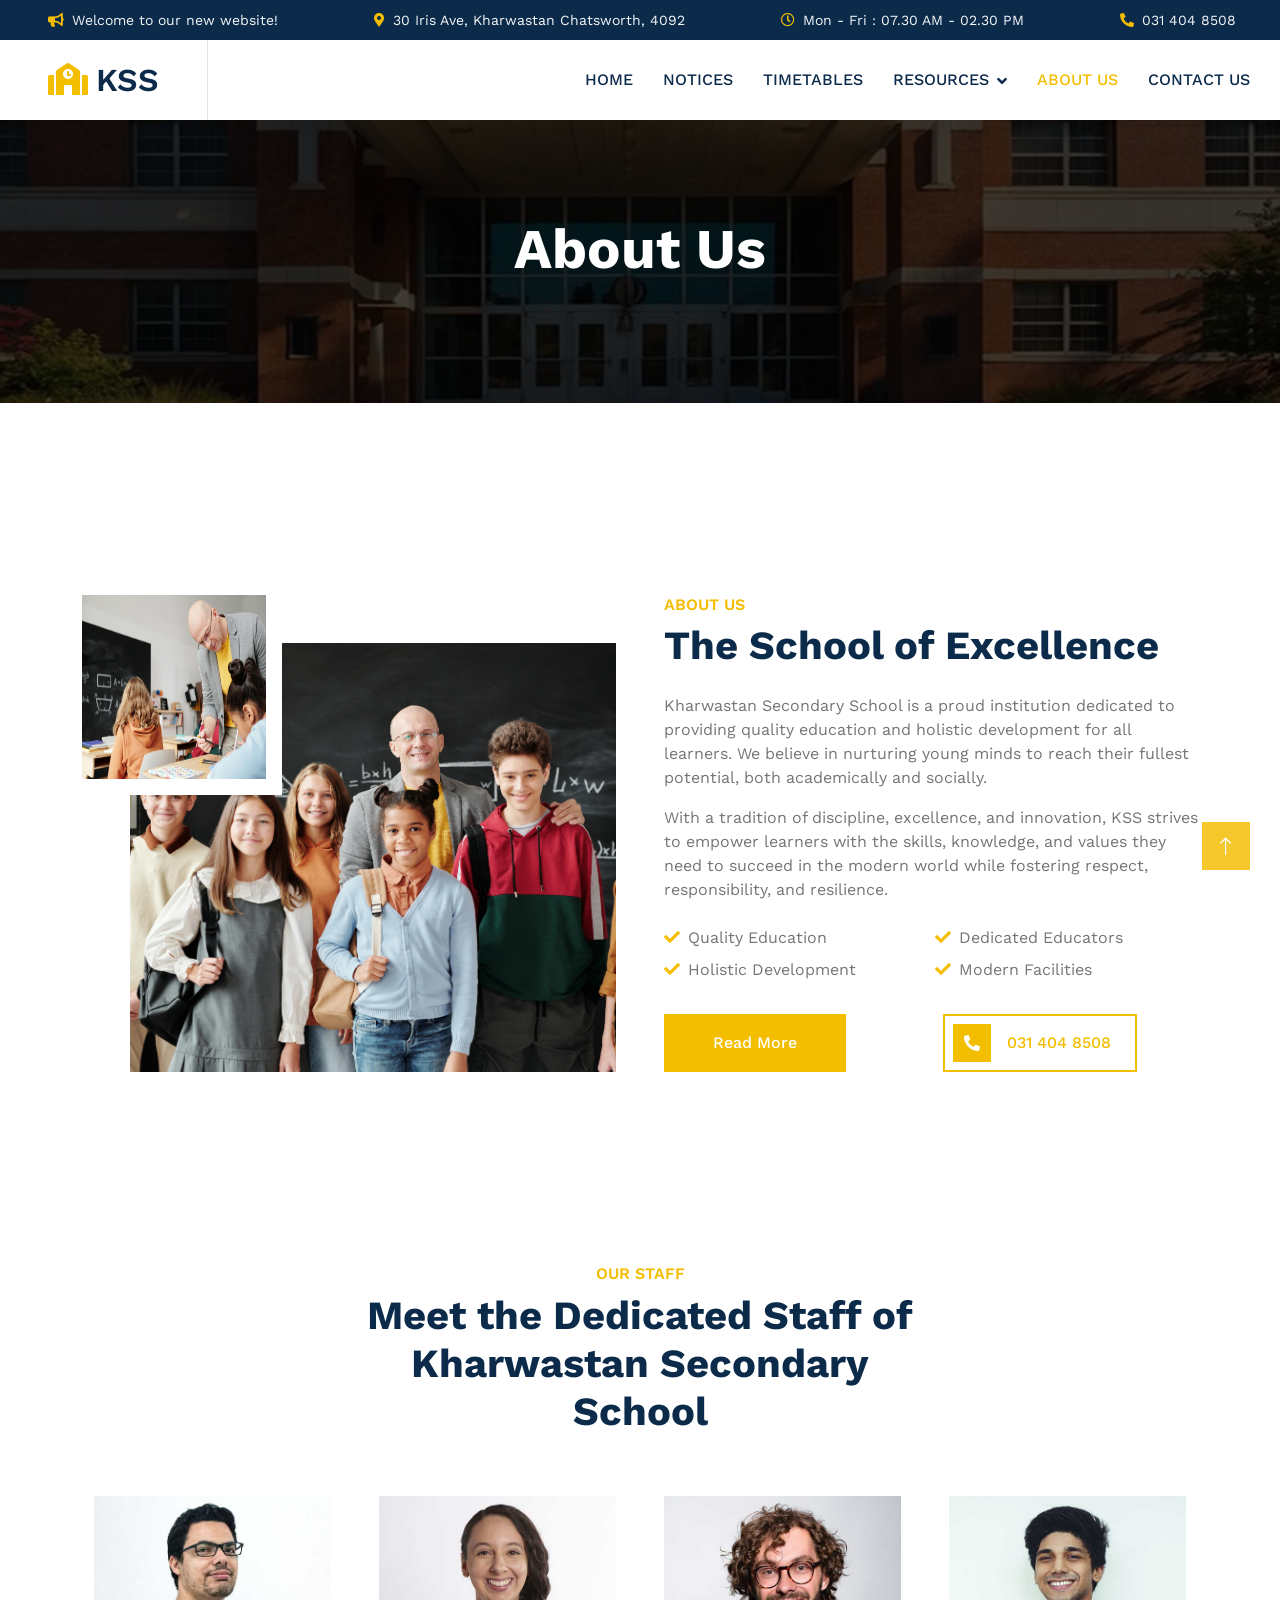
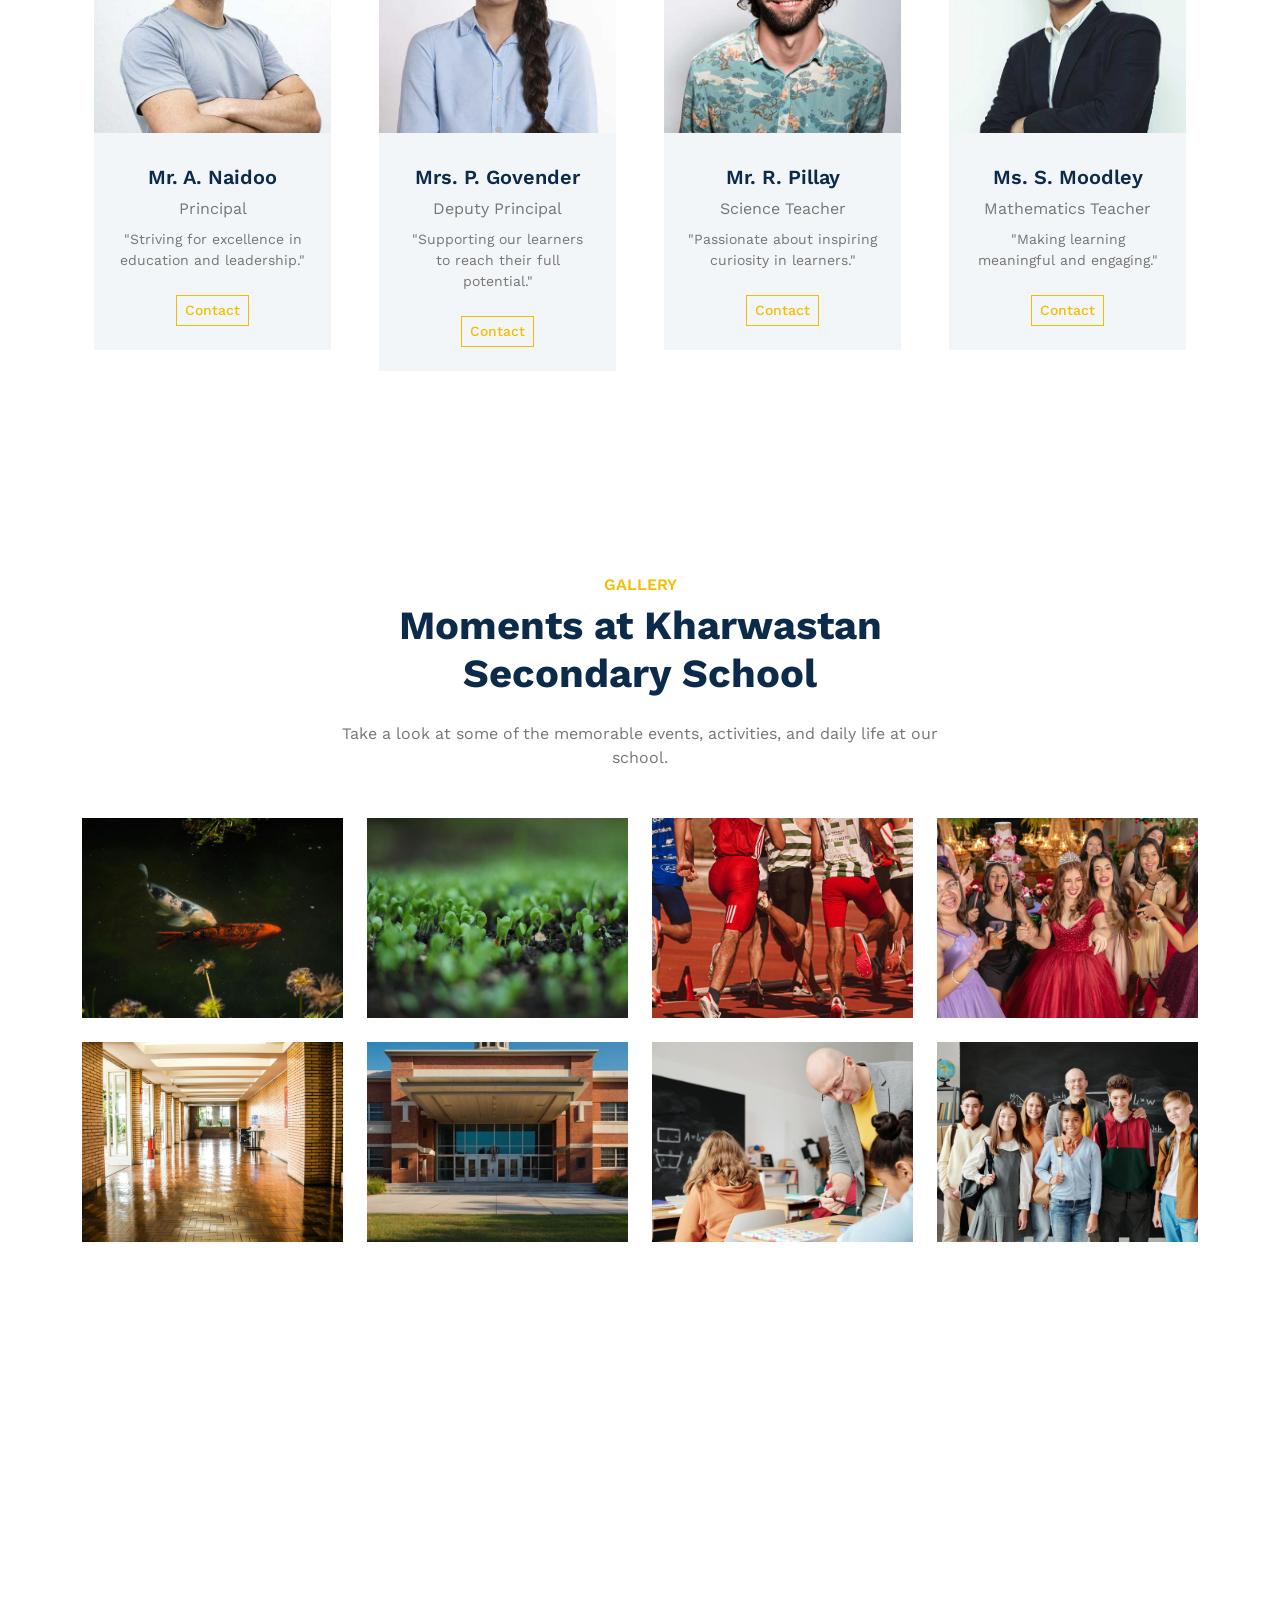
==== about.html @ 85e520b8 "Initial Commit" ====
<!DOCTYPE html>
<html lang="en">

<head>

    <!-- Google tag (gtag.js) -->
    <script async src="https://www.googletagmanager.com/gtag/js?id=G-QKPHYVEF1Z"></script>
    <script>
        window.dataLayer = window.dataLayer || [];
        function gtag() { dataLayer.push(arguments); }
        gtag('js', new Date());

        gtag('config', 'G-QKPHYVEF1Z');
    </script>

    <meta charset="utf-8">
    <title>About</title>
    <meta content="width=device-width, initial-scale=1.0" name="viewport">
    <meta content="" name="keywords">
    <meta content="" name="description">

    <!-- Favicon -->
    <link href="img/favicon.ico" rel="icon">

    <!-- Google Web Fonts -->
    <link rel="preconnect" href="https://fonts.googleapis.com">
    <link rel="preconnect" href="https://fonts.gstatic.com" crossorigin>
    <link href="https://fonts.googleapis.com/css2?family=Work+Sans:wght@400;500;600;700&display=swap" rel="stylesheet">

    <!-- Icon Font Stylesheet -->
    <link href="https://cdnjs.cloudflare.com/ajax/libs/font-awesome/5.10.0/css/all.min.css" rel="stylesheet">
    <link href="https://cdn.jsdelivr.net/npm/bootstrap-icons@1.4.1/font/bootstrap-icons.css" rel="stylesheet">

    <!-- Libraries Stylesheet -->
    <link href="lib/animate/animate.min.css" rel="stylesheet">
    <link href="lib/owlcarousel/assets/owl.carousel.min.css" rel="stylesheet">

    <!-- Customized Bootstrap Stylesheet -->
    <link href="css/bootstrap.min.css" rel="stylesheet">

    <!-- Template Stylesheet -->
    <link href="css/style.css" rel="stylesheet">

    <script>(function (w, d) { w.CollectId = "68a86af59fb0597de86ef7a2"; var h = d.head || d.getElementsByTagName("head")[0]; var s = d.createElement("script"); s.setAttribute("type", "text/javascript"); s.async = true; s.setAttribute("src", "https://collectcdn.com/launcher.js"); h.appendChild(s); })(window, document);</script>
</head>

<body>

    <!-- Topbar Start -->
    <div class="container-fluid bg-dark text-light p-0">
        <div class="topbar-wrapper-container">
            <div class="topbar-wrapper">
                <!-- First set of items -->
                <div class="topbar-scroll d-flex align-items-center py-2">
                    <div class="d-flex align-items-center px-5">
                        <small class="fa fa-bullhorn text-primary me-2"></small>
                        <small>Welcome to our new website!</small>
                    </div>
                    <div class="d-flex align-items-center px-5">
                        <small class="fa fa-map-marker-alt text-primary me-2"></small>
                        <small>30 Iris Ave, Kharwastan Chatsworth, 4092</small>
                    </div>
                    <div class="d-flex align-items-center px-5">
                        <small class="far fa-clock text-primary me-2"></small>
                        <small>Mon - Fri : 07.30 AM - 02.30 PM</small>
                    </div>
                    <div class="d-flex align-items-center px-5">
                        <small class="fa fa-phone-alt text-primary me-2"></small>
                        <small>031 404 8508</small>
                    </div>
                    <div class="d-flex align-items-center px-5">
                        <a class="text-light me-3" href="https://www.facebook.com/"><i
                                class="fab fa-facebook-f"></i></a>
                        <a class="text-light me-3" href="https://x.com/"><i class="fab fa-twitter"></i></a>
                        <a class="text-light" href="https://www.instagram.com/"><i class="fab fa-instagram"></i></a>
                    </div>
                </div>

                <!-- Duplicate second set -->
                <div class="topbar-scroll d-flex align-items-center py-2">
                    <div class="d-flex align-items-center px-5">
                        <small class="fa fa-bullhorn text-primary me-2"></small>
                        <small>Welcome to our new website!</small>
                    </div>
                    <div class="d-flex align-items-center px-5">
                        <small class="fa fa-map-marker-alt text-primary me-2"></small>
                        <small>30 Iris Ave, Kharwastan Chatsworth, 4092</small>
                    </div>
                    <div class="d-flex align-items-center px-5">
                        <small class="far fa-clock text-primary me-2"></small>
                        <small>Mon - Fri : 07.30 AM - 02.30 PM</small>
                    </div>
                    <div class="d-flex align-items-center px-5">
                        <small class="fa fa-phone-alt text-primary me-2"></small>
                        <small>031 404 8508</small>
                    </div>
                    <div class="d-flex align-items-center px-5">
                        <a class="text-light me-3" href="https://www.facebook.com/"><i
                                class="fab fa-facebook-f"></i></a>
                        <a class="text-light me-3" href="https://x.com/"><i class="fab fa-twitter"></i></a>
                        <a class="text-light" href="https://www.instagram.com/"><i class="fab fa-instagram"></i></a>
                    </div>
                </div>
            </div>
        </div>
    </div>
    <!-- Topbar End -->


    <!-- Navbar Start -->
    <nav class="navbar navbar-expand-lg bg-white navbar-light sticky-top p-0">
        <a href="index.html" class="navbar-brand d-flex align-items-center border-end px-4 px-lg-5">
            <h2 class="m-0"><i class="fa fa-school text-primary me-2"></i>KSS</h2>
        </a>
        <button type="button" class="navbar-toggler me-4" data-bs-toggle="collapse" data-bs-target="#navbarCollapse">
            <span class="navbar-toggler-icon"></span>
        </button>
        <div class="collapse navbar-collapse" id="navbarCollapse">
            <div class="navbar-nav ms-auto p-4 p-lg-0">
                <a href="index.html" class="nav-item nav-link">Home</a>
                <a href="notices.html" class="nav-item nav-link">Notices</a>
                <a href="timetables.html" class="nav-item nav-link">Timetables</a>

                <!-- Dropdown for Resources -->
                <div class="nav-item dropdown">
                    <a href="#" class="nav-link dropdown-toggle" data-bs-toggle="dropdown">Resources</a>
                    <div class="dropdown-menu fade-down m-0">
                        <a href="past-papers.html" class="dropdown-item">Past Papers</a>
                        <a href="optima-classes.html" class="dropdown-item">Optima Classes</a>
                    </div>
                </div>

                <a href="about.html" class="nav-item nav-link active">About Us</a>
                <a href="contact.html" class="nav-item nav-link">Contact Us</a>
            </div>
        </div>
    </nav>
    <!-- Navbar End -->


    <!-- Page Header Start -->
    <div class="container-fluid page-header py-6 my-6 mt-0 wow fadeIn" data-wow-delay="0.1s">
        <div class="container text-center">
            <h1 class="display-4 text-white animated slideInDown mb-4">About Us</h1>
        </div>
    </div>
    <!-- Page Header End -->


    <!-- About Start -->
    <div class="container-xxl py-6">
        <div class="container">
            <div class="row g-5">
                <!-- Left Image Section -->
                <div class="col-lg-6 wow fadeInUp" data-wow-delay="0.1s">
                    <div class="position-relative overflow-hidden ps-5 pt-5 h-100" style="min-height: 400px;">
                        <img class="position-absolute w-100 h-100" src="img/about-1.jpg"
                            alt="Kharwastan Secondary School" style="object-fit: cover;">
                        <img class="position-absolute top-0 start-0 bg-white pe-3 pb-3" src="img/about-2.jpg"
                            alt="KSS Students" style="width: 200px; height: 200px;">
                    </div>
                </div>

                <!-- Right Content Section -->
                <div class="col-lg-6 wow fadeInUp" data-wow-delay="0.5s">
                    <div class="h-100">
                        <h6 class="text-primary text-uppercase mb-2">About Us</h6>
                        <h1 class="display-6 mb-4">The School of Excellence</h1>
                        <p>
                            Kharwastan Secondary School is a proud institution dedicated to providing quality education
                            and holistic development for all learners. We believe in nurturing young minds to reach
                            their fullest potential, both academically and socially.
                        </p>
                        <p class="mb-4">
                            With a tradition of discipline, excellence, and innovation, KSS strives to empower learners
                            with the skills, knowledge, and values they need to succeed in the modern world while
                            fostering respect, responsibility, and resilience.
                        </p>

                        <!-- School Highlights -->
                        <div class="row g-2 mb-4 pb-2">
                            <div class="col-sm-6">
                                <i class="fa fa-check text-primary me-2"></i>Quality Education
                            </div>
                            <div class="col-sm-6">
                                <i class="fa fa-check text-primary me-2"></i>Dedicated Educators
                            </div>
                            <div class="col-sm-6">
                                <i class="fa fa-check text-primary me-2"></i>Holistic Development
                            </div>
                            <div class="col-sm-6">
                                <i class="fa fa-check text-primary me-2"></i>Modern Facilities
                            </div>
                        </div>

                        <!-- Buttons -->
                        <div class="row g-4">
                            <div class="col-sm-6">
                                <a class="btn btn-primary py-3 px-5" href="about.html">Read More</a>
                            </div>
                            <div class="col-sm-6">
                                <a class="d-inline-flex align-items-center btn btn-outline-primary border-2 p-2"
                                    href="tel:+27314048508">
                                    <span class="flex-shrink-0 btn-square bg-primary">
                                        <i class="fa fa-phone-alt text-white"></i>
                                    </span>
                                    <span class="px-3">031 404 8508</span>
                                </a>
                            </div>
                        </div>
                    </div>
                </div>
            </div>
        </div>
    </div>
    <!-- About End -->


    <!-- Staff Info Start -->
    <div class="container-xxl py-6">
        <div class="container">
            <div class="text-center mx-auto mb-5 wow fadeInUp" data-wow-delay="0.1s" style="max-width: 600px;">
                <h6 class="text-primary text-uppercase mb-2">Our Staff</h6>
                <h1 class="display-6 mb-4">Meet the Dedicated Staff of Kharwastan Secondary School</h1>
            </div>
            <div class="row g-4 staff-items">

                <!-- Principal -->
                <div class="col-lg-3 col-md-6 wow fadeInUp" data-wow-delay="0.1s">
                    <div class="team-item position-relative">
                        <div class="position-relative">
                            <img class="img-fluid" src="img/team-1.jpg" alt="Principal">
                        </div>
                        <div class="bg-light text-center p-4">
                            <h5 class="mt-2">Mr. A. Naidoo</h5>
                            <span>Principal</span>
                            <p class="mt-2 small">"Striving for excellence in education and leadership."</p>
                            <a class="btn btn-sm btn-outline-primary mt-2" href="mailto:principal@kss.co.za">Contact</a>
                        </div>
                    </div>
                </div>

                <!-- Deputy Principal -->
                <div class="col-lg-3 col-md-6 wow fadeInUp" data-wow-delay="0.3s">
                    <div class="team-item position-relative">
                        <div class="position-relative">
                            <img class="img-fluid" src="img/team-2.jpg" alt="Deputy Principal">
                        </div>
                        <div class="bg-light text-center p-4">
                            <h5 class="mt-2">Mrs. P. Govender</h5>
                            <span>Deputy Principal</span>
                            <p class="mt-2 small">"Supporting our learners to reach their full potential."</p>
                            <a class="btn btn-sm btn-outline-primary mt-2" href="mailto:deputy@kss.co.za">Contact</a>
                        </div>
                    </div>
                </div>

                <!-- HOD Example -->
                <div class="col-lg-3 col-md-6 wow fadeInUp" data-wow-delay="0.5s">
                    <div class="team-item position-relative">
                        <div class="position-relative">
                            <img class="img-fluid" src="img/team-3.jpg" alt="Head of Department">
                        </div>
                        <div class="bg-light text-center p-4">
                            <h5 class="mt-2">Mr. R. Pillay</h5>
                            <span>Science Teacher</span>
                            <p class="mt-2 small">"Passionate about inspiring curiosity in learners."</p>
                            <a class="btn btn-sm btn-outline-primary mt-2"
                                href="mailto:sciencehod@kss.co.za">Contact</a>
                        </div>
                    </div>
                </div>

                <!-- Teacher Example -->
                <div class="col-lg-3 col-md-6 wow fadeInUp" data-wow-delay="0.7s">
                    <div class="team-item position-relative">
                        <div class="position-relative">
                            <img class="img-fluid" src="img/team-4.jpg" alt="Teacher">
                        </div>
                        <div class="bg-light text-center p-4">
                            <h5 class="mt-2">Ms. S. Moodley</h5>
                            <span>Mathematics Teacher</span>
                            <p class="mt-2 small">"Making learning meaningful and engaging."</p>
                            <a class="btn btn-sm btn-outline-primary mt-2" href="mailto:maths@kss.co.za">Contact</a>
                        </div>
                    </div>
                </div>

            </div>
        </div>
    </div>
    <!-- Staff Info End -->


    <!-- Gallery Start -->
    <div class="container-xxl py-6">
        <div class="container">
            <div class="text-center mx-auto mb-5 wow fadeInUp" data-wow-delay="0.1s" style="max-width: 600px;">
                <h6 class="text-primary text-uppercase mb-2">Gallery</h6>
                <h1 class="display-6 mb-4">Moments at Kharwastan Secondary School</h1>
                <p>Take a look at some of the memorable events, activities, and daily life at our school.</p>
            </div>
            <div class="row g-4">
                <div class="col-lg-3 col-md-4 col-sm-6 wow fadeInUp" data-wow-delay="0.1s">
                    <div class="position-relative overflow-hidden">
                        <img class="img-fluid w-100" src="img/gallery-1.jpg" alt="Gallery Image 1"
                            style="height: 200px; object-fit: cover;">
                    </div>
                </div>
                <div class="col-lg-3 col-md-4 col-sm-6 wow fadeInUp" data-wow-delay="0.2s">
                    <div class="position-relative overflow-hidden">
                        <img class="img-fluid w-100" src="img/gallery-2.jpg" alt="Gallery Image 2"
                            style="height: 200px; object-fit: cover;">
                    </div>
                </div>
                <div class="col-lg-3 col-md-4 col-sm-6 wow fadeInUp" data-wow-delay="0.3s">
                    <div class="position-relative overflow-hidden">
                        <img class="img-fluid w-100" src="img/gallery-3.jpg" alt="Gallery Image 3"
                            style="height: 200px; object-fit: cover;">
                    </div>
                </div>
                <div class="col-lg-3 col-md-4 col-sm-6 wow fadeInUp" data-wow-delay="0.4s">
                    <div class="position-relative overflow-hidden">
                        <img class="img-fluid w-100" src="img/gallery-4.jpg" alt="Gallery Image 4"
                            style="height: 200px; object-fit: cover;">
                    </div>
                </div>
                <div class="col-lg-3 col-md-4 col-sm-6 wow fadeInUp" data-wow-delay="0.5s">
                    <div class="position-relative overflow-hidden">
                        <img class="img-fluid w-100" src="img/carousel-2.jpg" alt="Gallery Image 5"
                            style="height: 200px; object-fit: cover;">
                    </div>
                </div>
                <div class="col-lg-3 col-md-4 col-sm-6 wow fadeInUp" data-wow-delay="0.6s">
                    <div class="position-relative overflow-hidden">
                        <img class="img-fluid w-100" src="img/carousel-1.jpg" alt="Gallery Image 6"
                            style="height: 200px; object-fit: cover;">
                    </div>
                </div>
                <div class="col-lg-3 col-md-4 col-sm-6 wow fadeInUp" data-wow-delay="0.7s">
                    <div class="position-relative overflow-hidden">
                        <img class="img-fluid w-100" src="img/about-2.jpg" alt="Gallery Image 7"
                            style="height: 200px; object-fit: cover;">
                    </div>
                </div>
                <div class="col-lg-3 col-md-4 col-sm-6 wow fadeInUp" data-wow-delay="0.8s">
                    <div class="position-relative overflow-hidden">
                        <img class="img-fluid w-100" src="img/about-1.jpg" alt="Gallery Image 8"
                            style="height: 200px; object-fit: cover;">
                    </div>
                </div>
            </div>
        </div>
    </div>
    <!-- Gallery End -->


    <!-- Footer Start -->
    <div class="container-fluid bg-dark text-light footer my-6 mb-0 py-6 wow fadeIn" data-wow-delay="0.1s">
        <div class="container">
            <div class="row g-5">
                <div class="col-lg-3 col-md-6">
                    <h4 class="text-white mb-4">Get In Touch</h4>
                    <h2 class="text-primary mb-4"><i class="fa fa-school text-white me-2"></i>KSS</h2>
                    <p class="mb-2"><i class="fa fa-map-marker-alt me-3"></i>30 Iris Ave, Kharwastan Chatsworth, 4092
                    </p>
                    <p class="mb-2"><i class="fa fa-phone-alt me-3"></i>031 404 8508</p>
                    <p class="mb-2"><i class="fa fa-envelope me-3"></i>KSS@gmail.com</p>
                </div>
                <div class="col-lg-3 col-md-6">
                    <h4 class="text-light mb-4">Quick Links</h4>
                    <a class="btn btn-link" href="index.html">Home</a>
                    <a class="btn btn-link" href="notices.html">Notices</a>
                    <a class="btn btn-link" href="timetables.html">Timetables</a>
                    <a class="btn btn-link" href="resources.html">Past-Papers</a>
                    <a class="btn btn-link" href="resources.html">Optima Classes</a>
                    <a class="btn btn-link" href="about.html">About Us</a>
                    <a class="btn btn-link" href="contact.html">Contact Us</a>
                </div>
                <div class="col-lg-3 col-md-6">
                    <h4 class="text-light mb-4">Usefull Links</h4>
                    <a class="btn btn-link" href="https://www.gov.za/about-sa/school-calendar" target="_blank"
                        rel="noopener noreferrer">
                        Academic Calender <i class="fas fa-external-link-alt ms-1"></i>
                    </a>

                    <a class="btn btn-link" href="https://www.education.gov.za/" target="_blank"
                        rel="noopener noreferrer">
                        Education Department <i class="fas fa-external-link-alt ms-1"></i>
                    </a>

                    <a class="btn btn-link"
                        href="https://www.gemschoolwear.com/?utm_campaign=gs-2018-10-27&utm_source=google&utm_medium=smart_campaign&gad_source=1&gad_campaignid=21194878225&gbraid=0AAAAADqSvBX6hMqWXmQOeqIs3IOO6nsYa&gclid=Cj0KCQjw5JXFBhCrARIsAL1ckPuDtmHqFK48JNkG7V02IhJnPGnypAT-fSR-yPa9S_Vtp9E4JQGWVjEaAvNuEALw_wcB"
                        target="_blank" rel="noopener noreferrer">
                        Gems Schoolwear <i class="fas fa-external-link-alt ms-1"></i>
                    </a>

                    <a class="btn btn-link" href="" target="_blank" rel="noopener noreferrer">
                        Tuckshop Menu <i class="fas fa-external-link-alt ms-1"></i>
                    </a>

                    <a class="btn btn-link" href="https://pro-secure.co.za/" target="_blank" rel="noopener noreferrer">
                        Prosecure <i class="fas fa-external-link-alt ms-1"></i>
                    </a>

                    <!-- Privacy Policy Link -->
                    <a class="btn btn-link" href="privacy policy/KSS Privacy Policy.pdf" target="_blank"
                        rel="noopener noreferrer">
                        Privacy Policy <i class="fas fa-external-link-alt ms-1"></i>
                    </a>

                </div>
                <div class="col-lg-3 col-md-6">
                    <h4 class="text-light mb-4">Follow Us</h4>
                    <div class="d-flex pt-2">
                        <a class="btn btn-square btn-outline-light me-1" href="https://x.com/" target="_blank"
                            rel="noopener noreferrer">
                            <i class="fab fa-twitter"></i>
                        </a>
                        <a class="btn btn-square btn-outline-light me-1" href="https://www.facebook.com/"
                            target="_blank" rel="noopener noreferrer">
                            <i class="fab fa-facebook-f"></i>
                        </a>
                        <a class="btn btn-square btn-outline-light me-1" href="https://www.instagram.com/"
                            target="_blank" rel="noopener noreferrer">
                            <i class="fab fa-instagram"></i>
                        </a>
                    </div>
                </div>
            </div>
        </div>
    </div>
    <!-- Footer End -->


    <!-- Copyright Start -->
    <div class="container-fluid copyright text-light py-4 wow fadeIn" data-wow-delay="0.1s" style="background:#003366;">
        <div class="container">
            <div class="row">
                <div class="col-md-6 text-center text-md-start mb-3 mb-md-0">
                    &copy; <a href="#">Kharwastan Secondary School</a>, All Rights Reserved.
                </div>
                <div class="col-md-6 text-center text-md-end">
                    Designed & Maintained by <a href="#">KSS Web Team</a>
                </div>
            </div>
        </div>
    </div>
    <!-- Copyright End -->


    <!-- Back to Top -->
    <a href="#" class="btn btn-lg btn-primary btn-lg-square back-to-top"><i class="bi bi-arrow-up"></i></a>


    <style>
        /* Container hides overflow */
        .topbar-wrapper-container {
            overflow: hidden;
        }

        /* Wrapper for the loop */
        .topbar-wrapper {
            display: flex;
            width: 200%;
            /* double width for seamless loop */
            animation: ticker 30s linear infinite;
        }

        /* Each scrolling content set */
        .topbar-scroll {
            display: flex;
            flex-shrink: 0;
            /* prevent stacking */
            min-width: 50%;
            /* ensure each set fills half of wrapper */
            white-space: nowrap;
        }

        /* Smooth infinite loop animation */
        @keyframes ticker {
            0% {
                transform: translateX(0);
            }

            100% {
                transform: translateX(-50%);
            }
        }
    </style>


    <!-- JavaScript Libraries -->
    <script src="https://code.jquery.com/jquery-3.4.1.min.js"></script>
    <script src="https://cdn.jsdelivr.net/npm/bootstrap@5.0.0/dist/js/bootstrap.bundle.min.js"></script>
    <script src="lib/wow/wow.min.js"></script>
    <script src="lib/easing/easing.min.js"></script>
    <script src="lib/waypoints/waypoints.min.js"></script>
    <script src="lib/owlcarousel/owl.carousel.min.js"></script>

    <!-- Template Javascript -->
    <script src="js/main.js"></script>
</body>

</html>
---- css/style.css ----
/********** Template CSS **********/
:root {
    --primary: #F3BD00;
    --secondary: #757575;
    --light: #F3F6F8;
    --dark: #0C2B4B;
}

.py-6 {
    padding-top: 6rem;
    padding-bottom: 6rem;
}

.my-6 {
    margin-top: 6rem;
    margin-bottom: 6rem;
}

.back-to-top {
    position: fixed;
    display: none;
    right: 30px;
    bottom: 30px;
    z-index: 99;
}


/*** Spinner ***/
#spinner {
    opacity: 0;
    visibility: hidden;
    transition: opacity .5s ease-out, visibility 0s linear .5s;
    z-index: 99999;
}

#spinner.show {
    transition: opacity .5s ease-out, visibility 0s linear 0s;
    visibility: visible;
    opacity: 1;
}


/*** Button ***/
.btn {
    font-weight: 500;
    transition: .5s;
}

.btn.btn-primary,
.btn.btn-outline-primary:hover {
    color: #FFFFFF;
}

.btn-square {
    width: 38px;
    height: 38px;
}

.btn-sm-square {
    width: 32px;
    height: 32px;
}

.btn-lg-square {
    width: 48px;
    height: 48px;
}

.btn-square,
.btn-sm-square,
.btn-lg-square {
    padding: 0;
    display: flex;
    align-items: center;
    justify-content: center;
    font-weight: normal;
}


/*** Navbar ***/
.navbar.sticky-top {
    top: -100px;
    transition: .5s;
}

.navbar .navbar-brand,
.navbar a.btn {
    height: 80px
}

.navbar .navbar-nav .nav-link {
    margin-right: 30px;
    padding: 25px 0;
    color: var(--dark);
    font-weight: 500;
    text-transform: uppercase;
    outline: none;
}

.navbar .navbar-nav .nav-link:hover,
.navbar .navbar-nav .nav-link.active {
    color: var(--primary);
}

.navbar .dropdown-toggle::after {
    border: none;
    content: "\f107";
    font-family: "Font Awesome 5 Free";
    font-weight: 900;
    vertical-align: middle;
    margin-left: 8px;
}

@media (max-width: 991.98px) {
    .navbar .navbar-nav .nav-link  {
        margin-right: 0;
        padding: 10px 0;
    }

    .navbar .navbar-nav {
        border-top: 1px solid #EEEEEE;
    }
}

@media (min-width: 992px) {
    .navbar .nav-item .dropdown-menu {
        display: block;
        border: none;
        margin-top: 0;
        top: 150%;
        opacity: 0;
        visibility: hidden;
        transition: .5s;
    }

    .navbar .nav-item:hover .dropdown-menu {
        top: 100%;
        visibility: visible;
        transition: .5s;
        opacity: 1;
    }
}


/*** Header ***/
.carousel-caption {
    top: 0;
    left: 0;
    right: 0;
    bottom: 0;
    display: flex;
    align-items: center;
    justify-content: center;
    text-align: center;
    background: rgba(0, 0, 0, .75);
    z-index: 1;
}

.carousel-control-prev,
.carousel-control-next {
    width: 15%;
}

.carousel-control-prev-icon,
.carousel-control-next-icon {
    width: 3rem;
    height: 3rem;
    background-color: var(--primary);
    border: 10px solid var(--primary);
}

@media (max-width: 768px) {
    #header-carousel .carousel-item {
        position: relative;
        min-height: 450px;
    }
    
    #header-carousel .carousel-item img {
        position: absolute;
        width: 100%;
        height: 100%;
        object-fit: cover;
    }
}

.page-header {
    background: linear-gradient(rgba(0, 0, 0, .75), rgba(0, 0, 0, .75)), url(../img/carousel-1.jpg) center center no-repeat;
    background-size: cover;
}

.breadcrumb-item+.breadcrumb-item::before {
    color: #999999;
}


/*** Facts ***/
@media (min-width: 991.98px) {
    .facts {
        position: relative;
        margin-top: -75px;
        z-index: 1;
    }
}


/*** Courses ***/
.courses {
    min-height: 100vh;
    background: linear-gradient(rgba(255, 255, 255, .9), rgba(255, 255, 255, .9)), url(../img/carousel-1.jpg) center center no-repeat;
    background-attachment: fixed;
    background-size: cover;
}

.courses-item .courses-overlay {
    position: absolute;
    width: 100%;
    height: 0;
    top: 0;
    left: 0;
    display: flex;
    align-items: center;
    justify-content: center;
    background: rgba(0, 0, 0, .5);
    overflow: hidden;
    opacity: 0;
    transition: .5s;
}

.courses-item:hover .courses-overlay {
    height: 100%;
    opacity: 1;
}


/*** Team ***/
.team-items {
    margin: -.75rem;
}

.team-item {
    padding: .75rem;
}

.team-item::after {
    position: absolute;
    content: "";
    width: 100%;
    height: 0;
    top: 0;
    left: 0;
    background: #FFFFFF;
    transition: .5s;
    z-index: -1;
}

.team-item:hover::after {
    height: 100%;
    background: var(--primary);
}

.team-item .team-social {
    position: absolute;
    width: 100%;
    height: 0;
    top: 0;
    left: 0;
    display: flex;
    align-items: center;
    justify-content: center;
    background: rgba(0, 0, 0, .75);
    overflow: hidden;
    opacity: 0;
    transition: .5s;
}

.team-item:hover .team-social {
    height: 100%;
    opacity: 1;
}


/*** Testimonial ***/
.testimonial-carousel .owl-dots {
    height: 40px;
    margin-top: 25px;
    display: flex;
    align-items: center;
    justify-content: center;
}

.testimonial-carousel .owl-dot {
    position: relative;
    display: inline-block;
    margin: 0 5px;
    width: 20px;
    height: 20px;
    background: transparent;
    border: 2px solid var(--primary);
    transition: .5s;
}

.testimonial-carousel .owl-dot.active {
    width: 40px;
    height: 40px;
    background: var(--primary);
}

.testimonial-carousel .owl-item img {
    width: 150px;
    height: 150px;
}


/*** Footer ***/
.footer .btn.btn-link {
    display: block;
    margin-bottom: 5px;
    padding: 0;
    text-align: left;
    color: var(--light);
    font-weight: normal;
    text-transform: capitalize;
    transition: .3s;
}

.footer .btn.btn-link::before {
    position: relative;
    content: "\f105";
    font-family: "Font Awesome 5 Free";
    font-weight: 900;
    color: var(--light);
    margin-right: 10px;
}

.footer .btn.btn-link:hover {
    color: var(--primary);
    letter-spacing: 1px;
    box-shadow: none;
}

.copyright {
    background: #092139;
}

.copyright a {
    color: var(--primary);
}

.copyright a:hover {
    color: var(--light);
}
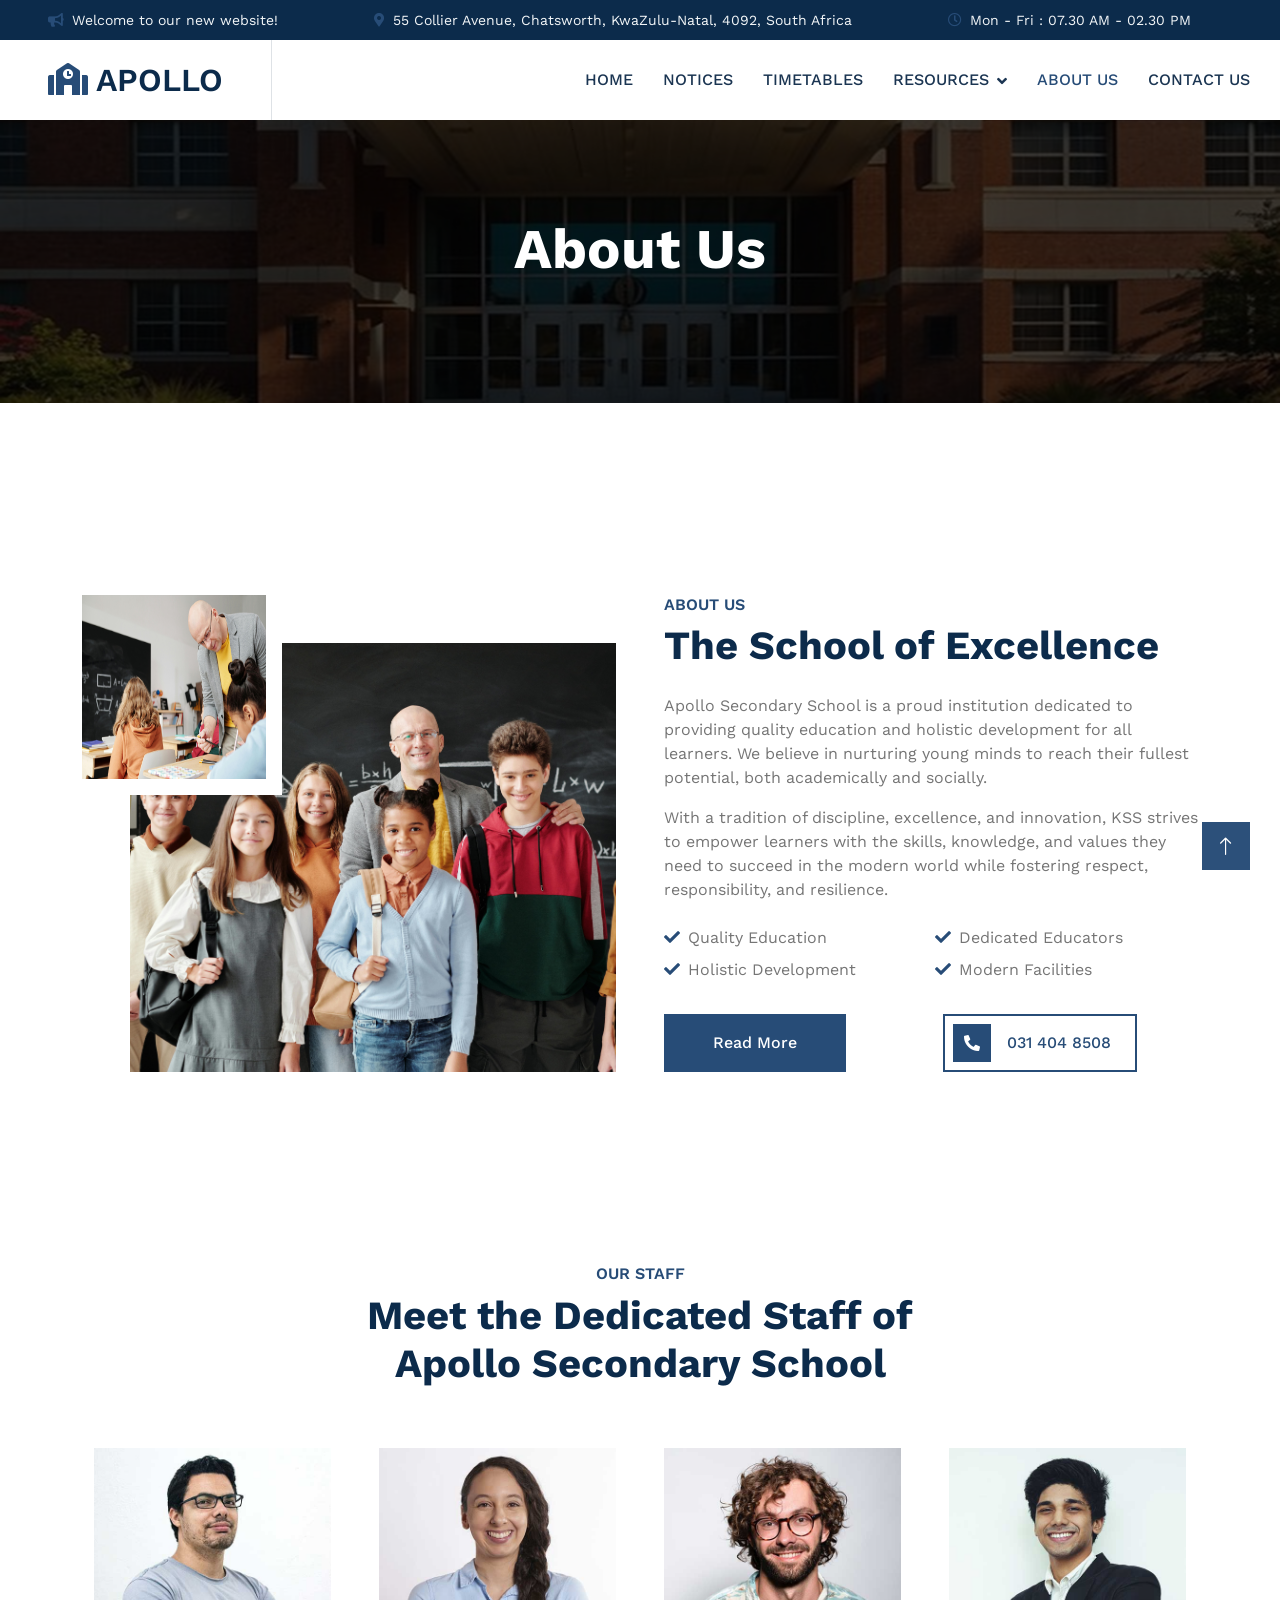
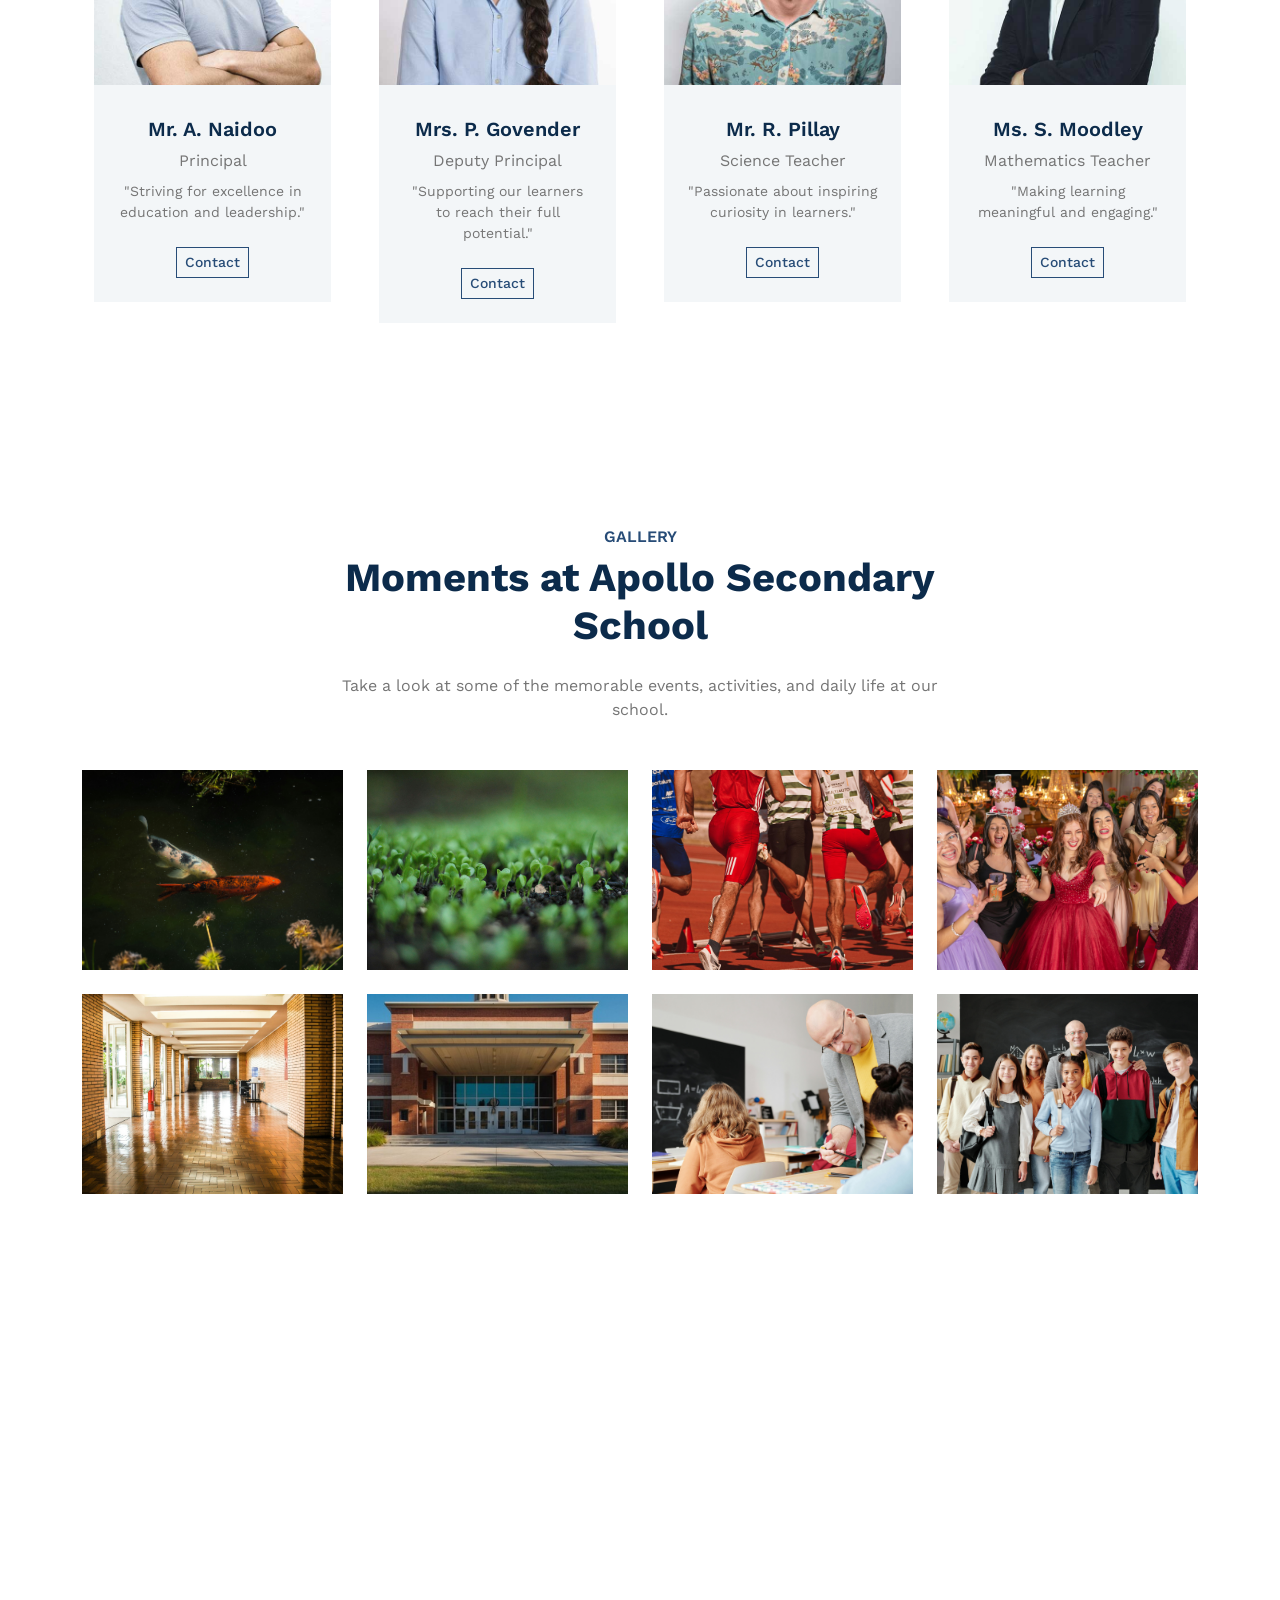
==== commit 4b11b8a6: "Updated to apollo" ====
--- a/about.html
+++ b/about.html
@@ -53,12 +53,46 @@
                 <!-- First set of items -->
                 <div class="topbar-scroll d-flex align-items-center py-2">
                     <div class="d-flex align-items-center px-5">
+                        <small class="fa fa-bullhorn text-primary me-2" aria-hidden="true"></small>
+                        <small>Welcome to our new website!</small>
+                    </div>
+                    <div class="d-flex align-items-center px-5">
+                        <small class="fa fa-map-marker-alt text-primary me-2" aria-hidden="true"></small>
+                        <small>55 Collier Avenue, Chatsworth, KwaZulu-Natal, 4092, South Africa</small>
+                    </div>
+                    <div class="d-flex align-items-center px-5">
+                        <small class="far fa-clock text-primary me-2" aria-hidden="true"></small>
+                        <small>Mon - Fri : 07.30 AM - 02.30 PM</small>
+                    </div>
+                    <div class="d-flex align-items-center px-5">
+                        <small class="fa fa-phone-alt text-primary me-2" aria-hidden="true"></small>
+                        <small>+27 31 401 4964</small>
+                    </div>
+                    <div class="d-flex align-items-center px-5">
+                        <a class="text-light me-3" href="https://www.facebook.com/" aria-label="Visit our Facebook page"
+                            title="Facebook">
+                            <i class="fab fa-facebook-f" aria-hidden="true"></i>
+                        </a>
+                        <a class="text-light me-3" href="https://x.com/" aria-label="Visit our X (Twitter) page"
+                            title="X (Twitter)">
+                            <i class="fab fa-twitter" aria-hidden="true"></i>
+                        </a>
+                        <a class="text-light" href="https://www.instagram.com/" aria-label="Visit our Instagram page"
+                            title="Instagram">
+                            <i class="fab fa-instagram" aria-hidden="true"></i>
+                        </a>
+                    </div>
+                </div>
+
+                <!-- Duplicate second set (aria-hidden so screen readers don't repeat) -->
+                <div class="topbar-scroll d-flex align-items-center py-2" aria-hidden="true">
+                    <div class="d-flex align-items-center px-5">
                         <small class="fa fa-bullhorn text-primary me-2"></small>
                         <small>Welcome to our new website!</small>
                     </div>
                     <div class="d-flex align-items-center px-5">
                         <small class="fa fa-map-marker-alt text-primary me-2"></small>
-                        <small>30 Iris Ave, Kharwastan Chatsworth, 4092</small>
+                        <small>55 Collier Avenue, Chatsworth, KwaZulu-Natal, 4092, South Africa<</small>
                     </div>
                     <div class="d-flex align-items-center px-5">
                         <small class="far fa-clock text-primary me-2"></small>
@@ -66,39 +100,18 @@
                     </div>
                     <div class="d-flex align-items-center px-5">
                         <small class="fa fa-phone-alt text-primary me-2"></small>
-                        <small>031 404 8508</small>
-                    </div>
-                    <div class="d-flex align-items-center px-5">
-                        <a class="text-light me-3" href="https://www.facebook.com/"><i
-                                class="fab fa-facebook-f"></i></a>
-                        <a class="text-light me-3" href="https://x.com/"><i class="fab fa-twitter"></i></a>
-                        <a class="text-light" href="https://www.instagram.com/"><i class="fab fa-instagram"></i></a>
-                    </div>
-                </div>
-
-                <!-- Duplicate second set -->
-                <div class="topbar-scroll d-flex align-items-center py-2">
-                    <div class="d-flex align-items-center px-5">
-                        <small class="fa fa-bullhorn text-primary me-2"></small>
-                        <small>Welcome to our new website!</small>
-                    </div>
-                    <div class="d-flex align-items-center px-5">
-                        <small class="fa fa-map-marker-alt text-primary me-2"></small>
-                        <small>30 Iris Ave, Kharwastan Chatsworth, 4092</small>
-                    </div>
-                    <div class="d-flex align-items-center px-5">
-                        <small class="far fa-clock text-primary me-2"></small>
-                        <small>Mon - Fri : 07.30 AM - 02.30 PM</small>
-                    </div>
-                    <div class="d-flex align-items-center px-5">
-                        <small class="fa fa-phone-alt text-primary me-2"></small>
-                        <small>031 404 8508</small>
-                    </div>
-                    <div class="d-flex align-items-center px-5">
-                        <a class="text-light me-3" href="https://www.facebook.com/"><i
-                                class="fab fa-facebook-f"></i></a>
-                        <a class="text-light me-3" href="https://x.com/"><i class="fab fa-twitter"></i></a>
-                        <a class="text-light" href="https://www.instagram.com/"><i class="fab fa-instagram"></i></a>
+                        <small>+27 31 401 4964</small>
+                    </div>
+                    <div class="d-flex align-items-center px-5">
+                        <a class="text-light me-3" href="https://www.facebook.com/" tabindex="-1">
+                            <i class="fab fa-facebook-f"></i>
+                        </a>
+                        <a class="text-light me-3" href="https://x.com/" tabindex="-1">
+                            <i class="fab fa-twitter"></i>
+                        </a>
+                        <a class="text-light" href="https://www.instagram.com/" tabindex="-1">
+                            <i class="fab fa-instagram"></i>
+                        </a>
                     </div>
                 </div>
             </div>
@@ -110,7 +123,7 @@
     <!-- Navbar Start -->
     <nav class="navbar navbar-expand-lg bg-white navbar-light sticky-top p-0">
         <a href="index.html" class="navbar-brand d-flex align-items-center border-end px-4 px-lg-5">
-            <h2 class="m-0"><i class="fa fa-school text-primary me-2"></i>KSS</h2>
+            <h2 class="m-0"><i class="fa fa-school text-primary me-2"></i>APOLLO</h2>
         </a>
         <button type="button" class="navbar-toggler me-4" data-bs-toggle="collapse" data-bs-target="#navbarCollapse">
             <span class="navbar-toggler-icon"></span>
@@ -155,7 +168,7 @@
                 <div class="col-lg-6 wow fadeInUp" data-wow-delay="0.1s">
                     <div class="position-relative overflow-hidden ps-5 pt-5 h-100" style="min-height: 400px;">
                         <img class="position-absolute w-100 h-100" src="img/about-1.jpg"
-                            alt="Kharwastan Secondary School" style="object-fit: cover;">
+                            alt="Apollo Secondary School" style="object-fit: cover;">
                         <img class="position-absolute top-0 start-0 bg-white pe-3 pb-3" src="img/about-2.jpg"
                             alt="KSS Students" style="width: 200px; height: 200px;">
                     </div>
@@ -167,7 +180,7 @@
                         <h6 class="text-primary text-uppercase mb-2">About Us</h6>
                         <h1 class="display-6 mb-4">The School of Excellence</h1>
                         <p>
-                            Kharwastan Secondary School is a proud institution dedicated to providing quality education
+                            Apollo Secondary School is a proud institution dedicated to providing quality education
                             and holistic development for all learners. We believe in nurturing young minds to reach
                             their fullest potential, both academically and socially.
                         </p>
@@ -221,7 +234,7 @@
         <div class="container">
             <div class="text-center mx-auto mb-5 wow fadeInUp" data-wow-delay="0.1s" style="max-width: 600px;">
                 <h6 class="text-primary text-uppercase mb-2">Our Staff</h6>
-                <h1 class="display-6 mb-4">Meet the Dedicated Staff of Kharwastan Secondary School</h1>
+                <h1 class="display-6 mb-4">Meet the Dedicated Staff of Apollo Secondary School</h1>
             </div>
             <div class="row g-4 staff-items">
 
@@ -297,7 +310,7 @@
         <div class="container">
             <div class="text-center mx-auto mb-5 wow fadeInUp" data-wow-delay="0.1s" style="max-width: 600px;">
                 <h6 class="text-primary text-uppercase mb-2">Gallery</h6>
-                <h1 class="display-6 mb-4">Moments at Kharwastan Secondary School</h1>
+                <h1 class="display-6 mb-4">Moments at Apollo Secondary School</h1>
                 <p>Take a look at some of the memorable events, activities, and daily life at our school.</p>
             </div>
             <div class="row g-4">
@@ -362,7 +375,7 @@
                 <div class="col-lg-3 col-md-6">
                     <h4 class="text-white mb-4">Get In Touch</h4>
                     <h2 class="text-primary mb-4"><i class="fa fa-school text-white me-2"></i>KSS</h2>
-                    <p class="mb-2"><i class="fa fa-map-marker-alt me-3"></i>30 Iris Ave, Kharwastan Chatsworth, 4092
+                    <p class="mb-2"><i class="fa fa-map-marker-alt me-3"></i>30 Iris Ave, Apollo Chatsworth, 4092
                     </p>
                     <p class="mb-2"><i class="fa fa-phone-alt me-3"></i>031 404 8508</p>
                     <p class="mb-2"><i class="fa fa-envelope me-3"></i>KSS@gmail.com</p>
@@ -438,7 +451,7 @@
         <div class="container">
             <div class="row">
                 <div class="col-md-6 text-center text-md-start mb-3 mb-md-0">
-                    &copy; <a href="#">Kharwastan Secondary School</a>, All Rights Reserved.
+                    &copy; <a href="#">Apollo Secondary School</a>, All Rights Reserved.
                 </div>
                 <div class="col-md-6 text-center text-md-end">
                     Designed & Maintained by <a href="#">KSS Web Team</a>
--- a/css/style.css
+++ b/css/style.css
@@ -1,9 +1,9 @@
 /********** Template CSS **********/
 :root {
-    --primary: #F3BD00;
-    --secondary: #757575;
-    --light: #F3F6F8;
-    --dark: #0C2B4B;
+    --primary: #274c77ff;
+    --secondary: #6096baff;
+    --light: #e7ecefff;
+    --dark: #1b3552;
 }
 
 .py-6 {
@@ -23,7 +23,6 @@
     bottom: 30px;
     z-index: 99;
 }
-
 
 /*** Spinner ***/
 #spinner {
@@ -350,3 +349,38 @@
     color: var(--light);
 }
 
+:root {
+    --primary: #274c77;
+    --secondary: #6096ba;
+    --light: #e7ecef;
+    --dark: #1b3552;
+}
+
+/* Override Bootstrap Primary */
+.bg-primary {
+    background-color: var(--primary) !important;
+}
+
+.text-primary {
+    color: var(--primary) !important;
+}
+
+.btn-primary {
+    background-color: var(--primary) !important;
+    border-color: var(--primary) !important;
+}
+
+.btn-primary:hover {
+    background-color: #1b3552 !important;
+    border-color: #1b3552 !important;
+}
+
+.btn-outline-primary {
+    color: var(--primary) !important;
+    border-color: var(--primary) !important;
+}
+
+.btn-outline-primary:hover {
+    background-color: var(--primary) !important;
+    color: #fff !important;
+}
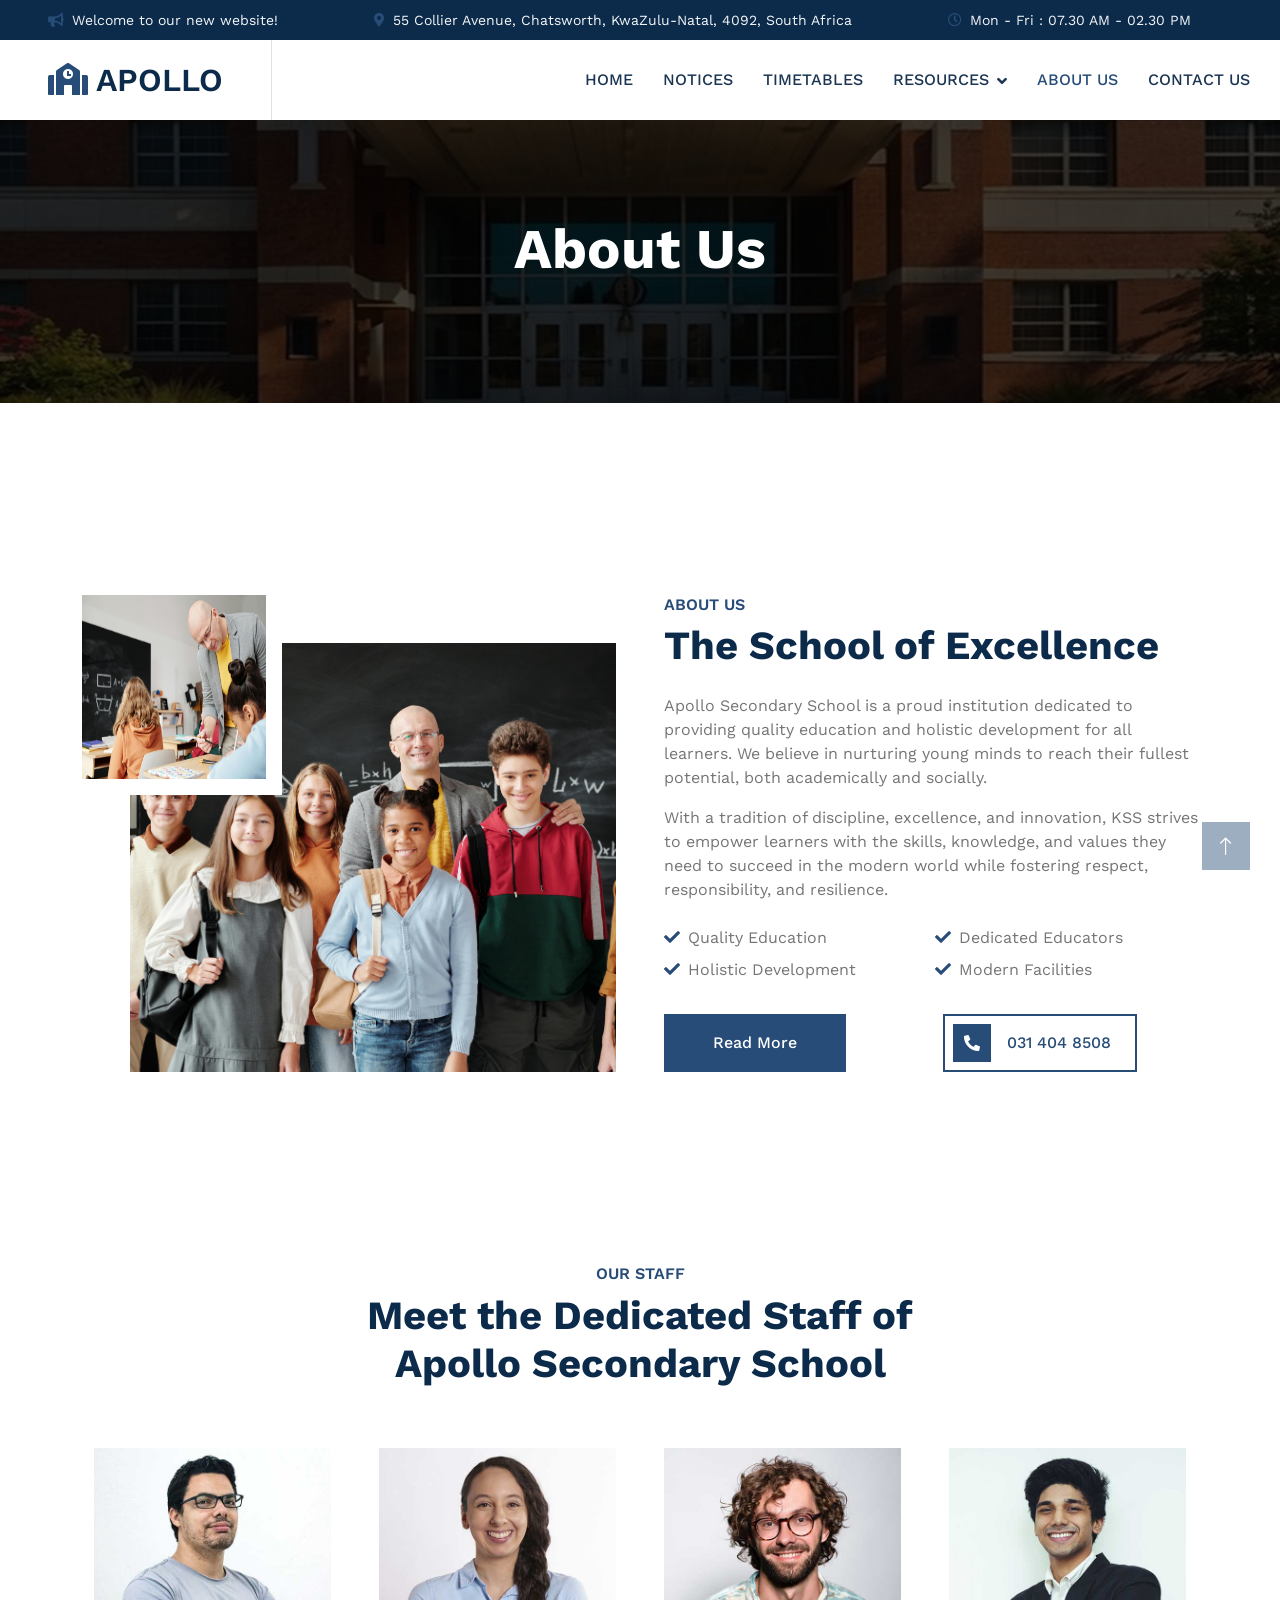
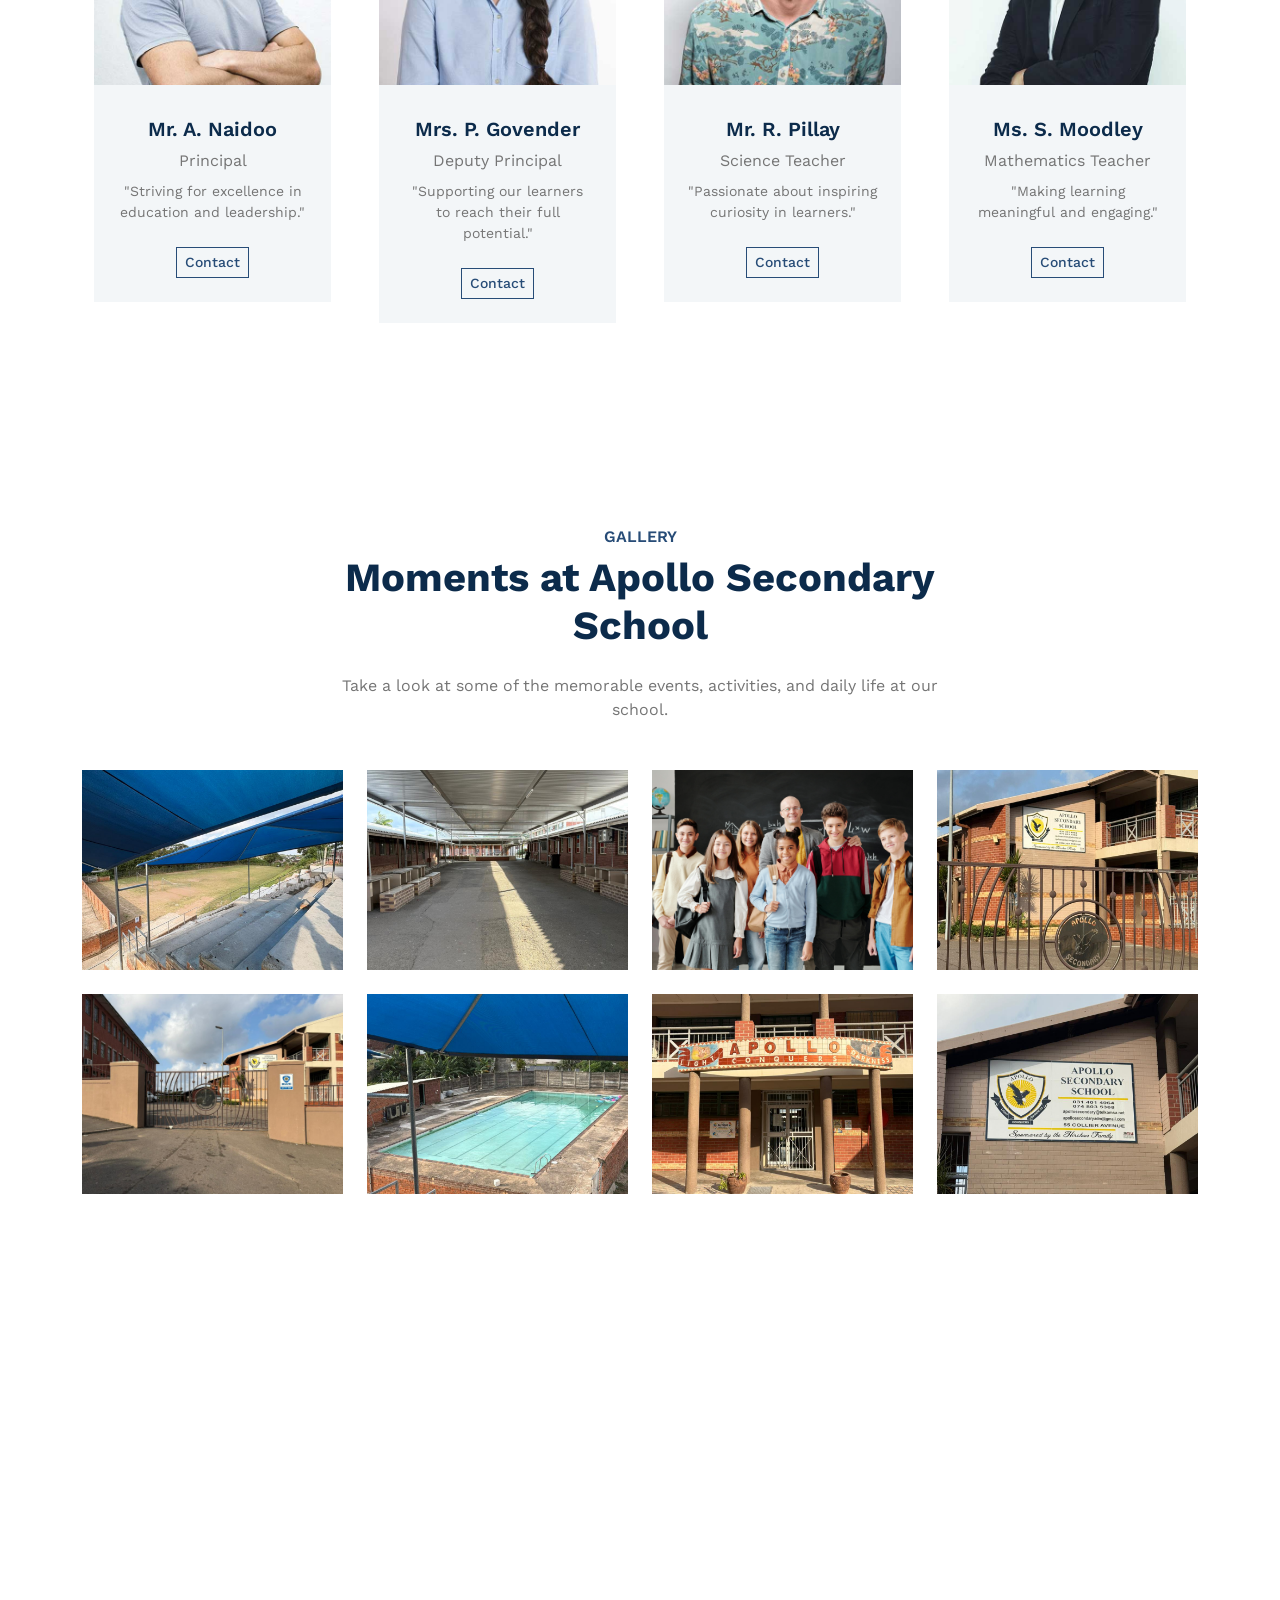
==== commit b6c1cbd9: "Added PDFS" ====
--- a/about.html
+++ b/about.html
@@ -316,49 +316,49 @@
             <div class="row g-4">
                 <div class="col-lg-3 col-md-4 col-sm-6 wow fadeInUp" data-wow-delay="0.1s">
                     <div class="position-relative overflow-hidden">
-                        <img class="img-fluid w-100" src="img/gallery-1.jpg" alt="Gallery Image 1"
+                        <img class="img-fluid w-100" src="img/Apollo Images/WhatsApp Image 2026-05-23 at 15.55.28 (1).jpeg" alt="Gallery Image 1"
                             style="height: 200px; object-fit: cover;">
                     </div>
                 </div>
                 <div class="col-lg-3 col-md-4 col-sm-6 wow fadeInUp" data-wow-delay="0.2s">
                     <div class="position-relative overflow-hidden">
-                        <img class="img-fluid w-100" src="img/gallery-2.jpg" alt="Gallery Image 2"
+                        <img class="img-fluid w-100" src="img/Apollo Images/WhatsApp Image 2026-05-23 at 15.55.28.jpeg" alt="Gallery Image 2"
                             style="height: 200px; object-fit: cover;">
                     </div>
                 </div>
                 <div class="col-lg-3 col-md-4 col-sm-6 wow fadeInUp" data-wow-delay="0.3s">
                     <div class="position-relative overflow-hidden">
-                        <img class="img-fluid w-100" src="img/gallery-3.jpg" alt="Gallery Image 3"
+                        <img class="img-fluid w-100" src="img/about-1.jpg" alt="Gallery Image 3"
                             style="height: 200px; object-fit: cover;">
                     </div>
                 </div>
                 <div class="col-lg-3 col-md-4 col-sm-6 wow fadeInUp" data-wow-delay="0.4s">
                     <div class="position-relative overflow-hidden">
-                        <img class="img-fluid w-100" src="img/gallery-4.jpg" alt="Gallery Image 4"
+                        <img class="img-fluid w-100" src="img/Apollo Images/WhatsApp Image 2026-05-23 at 15.55.29 (1).jpeg" alt="Gallery Image 4"
                             style="height: 200px; object-fit: cover;">
                     </div>
                 </div>
                 <div class="col-lg-3 col-md-4 col-sm-6 wow fadeInUp" data-wow-delay="0.5s">
                     <div class="position-relative overflow-hidden">
-                        <img class="img-fluid w-100" src="img/carousel-2.jpg" alt="Gallery Image 5"
+                        <img class="img-fluid w-100" src="img/Apollo Images/WhatsApp Image 2026-05-23 at 15.55.30 (1).jpeg" alt="Gallery Image 5"
                             style="height: 200px; object-fit: cover;">
                     </div>
                 </div>
                 <div class="col-lg-3 col-md-4 col-sm-6 wow fadeInUp" data-wow-delay="0.6s">
                     <div class="position-relative overflow-hidden">
-                        <img class="img-fluid w-100" src="img/carousel-1.jpg" alt="Gallery Image 6"
+                        <img class="img-fluid w-100" src="img/Apollo Images/WhatsApp Image 2026-05-23 at 15.55.29.jpeg" alt="Gallery Image 6"
                             style="height: 200px; object-fit: cover;">
                     </div>
                 </div>
                 <div class="col-lg-3 col-md-4 col-sm-6 wow fadeInUp" data-wow-delay="0.7s">
                     <div class="position-relative overflow-hidden">
-                        <img class="img-fluid w-100" src="img/about-2.jpg" alt="Gallery Image 7"
+                        <img class="img-fluid w-100" src="img/Apollo Images/WhatsApp Image 2026-05-23 at 15.55.30 (2).jpeg" alt="Gallery Image 7"
                             style="height: 200px; object-fit: cover;">
                     </div>
                 </div>
                 <div class="col-lg-3 col-md-4 col-sm-6 wow fadeInUp" data-wow-delay="0.8s">
                     <div class="position-relative overflow-hidden">
-                        <img class="img-fluid w-100" src="img/about-1.jpg" alt="Gallery Image 8"
+                        <img class="img-fluid w-100" src="img/Apollo Images/WhatsApp Image 2026-05-23 at 15.55.30.jpeg" alt="Gallery Image 8"
                             style="height: 200px; object-fit: cover;">
                     </div>
                 </div>
@@ -375,10 +375,9 @@
                 <div class="col-lg-3 col-md-6">
                     <h4 class="text-white mb-4">Get In Touch</h4>
                     <h2 class="text-primary mb-4"><i class="fa fa-school text-white me-2"></i>KSS</h2>
-                    <p class="mb-2"><i class="fa fa-map-marker-alt me-3"></i>30 Iris Ave, Apollo Chatsworth, 4092
-                    </p>
-                    <p class="mb-2"><i class="fa fa-phone-alt me-3"></i>031 404 8508</p>
-                    <p class="mb-2"><i class="fa fa-envelope me-3"></i>KSS@gmail.com</p>
+                    <p class="mb-2"><i class="fa fa-map-marker-alt me-3"></i>55 Collier Avenue, Chatsworth 4092</p>
+                    <p class="mb-2"><i class="fa fa-phone-alt me-3"></i>+27 31 401 4964</p>
+                    <p class="mb-2"><i class="fa fa-envelope me-3"></i>Apollo@gmail.com</p>
                 </div>
                 <div class="col-lg-3 col-md-6">
                     <h4 class="text-light mb-4">Quick Links</h4>
@@ -412,8 +411,8 @@
                         Tuckshop Menu <i class="fas fa-external-link-alt ms-1"></i>
                     </a>
 
-                    <a class="btn btn-link" href="https://pro-secure.co.za/" target="_blank" rel="noopener noreferrer">
-                        Prosecure <i class="fas fa-external-link-alt ms-1"></i>
+                    <a class="btn btn-link" href="https://www.findglocal.com/ZA/Durban/201578616522025/Blue-Security---Durban" target="_blank" rel="noopener noreferrer">
+                        Blue Security <i class="fas fa-external-link-alt ms-1"></i>
                     </a>
 
                     <!-- Privacy Policy Link -->
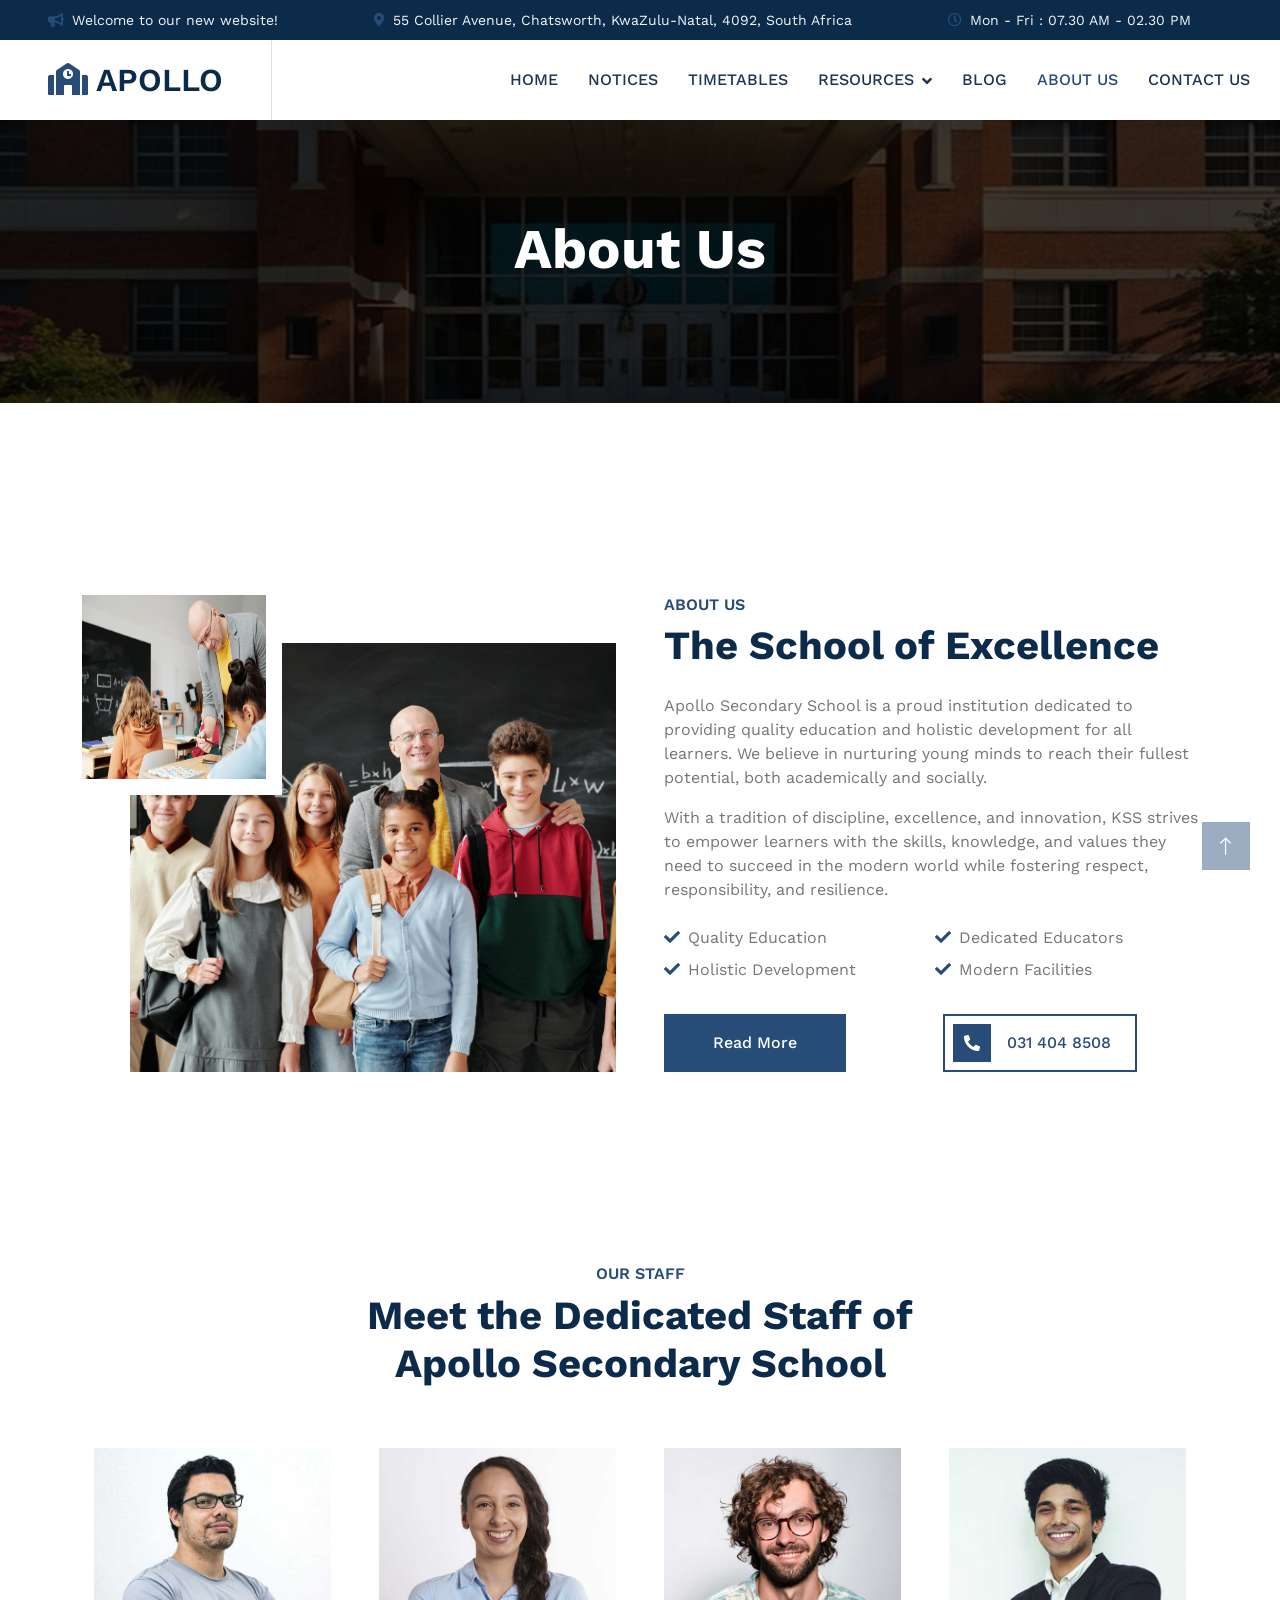
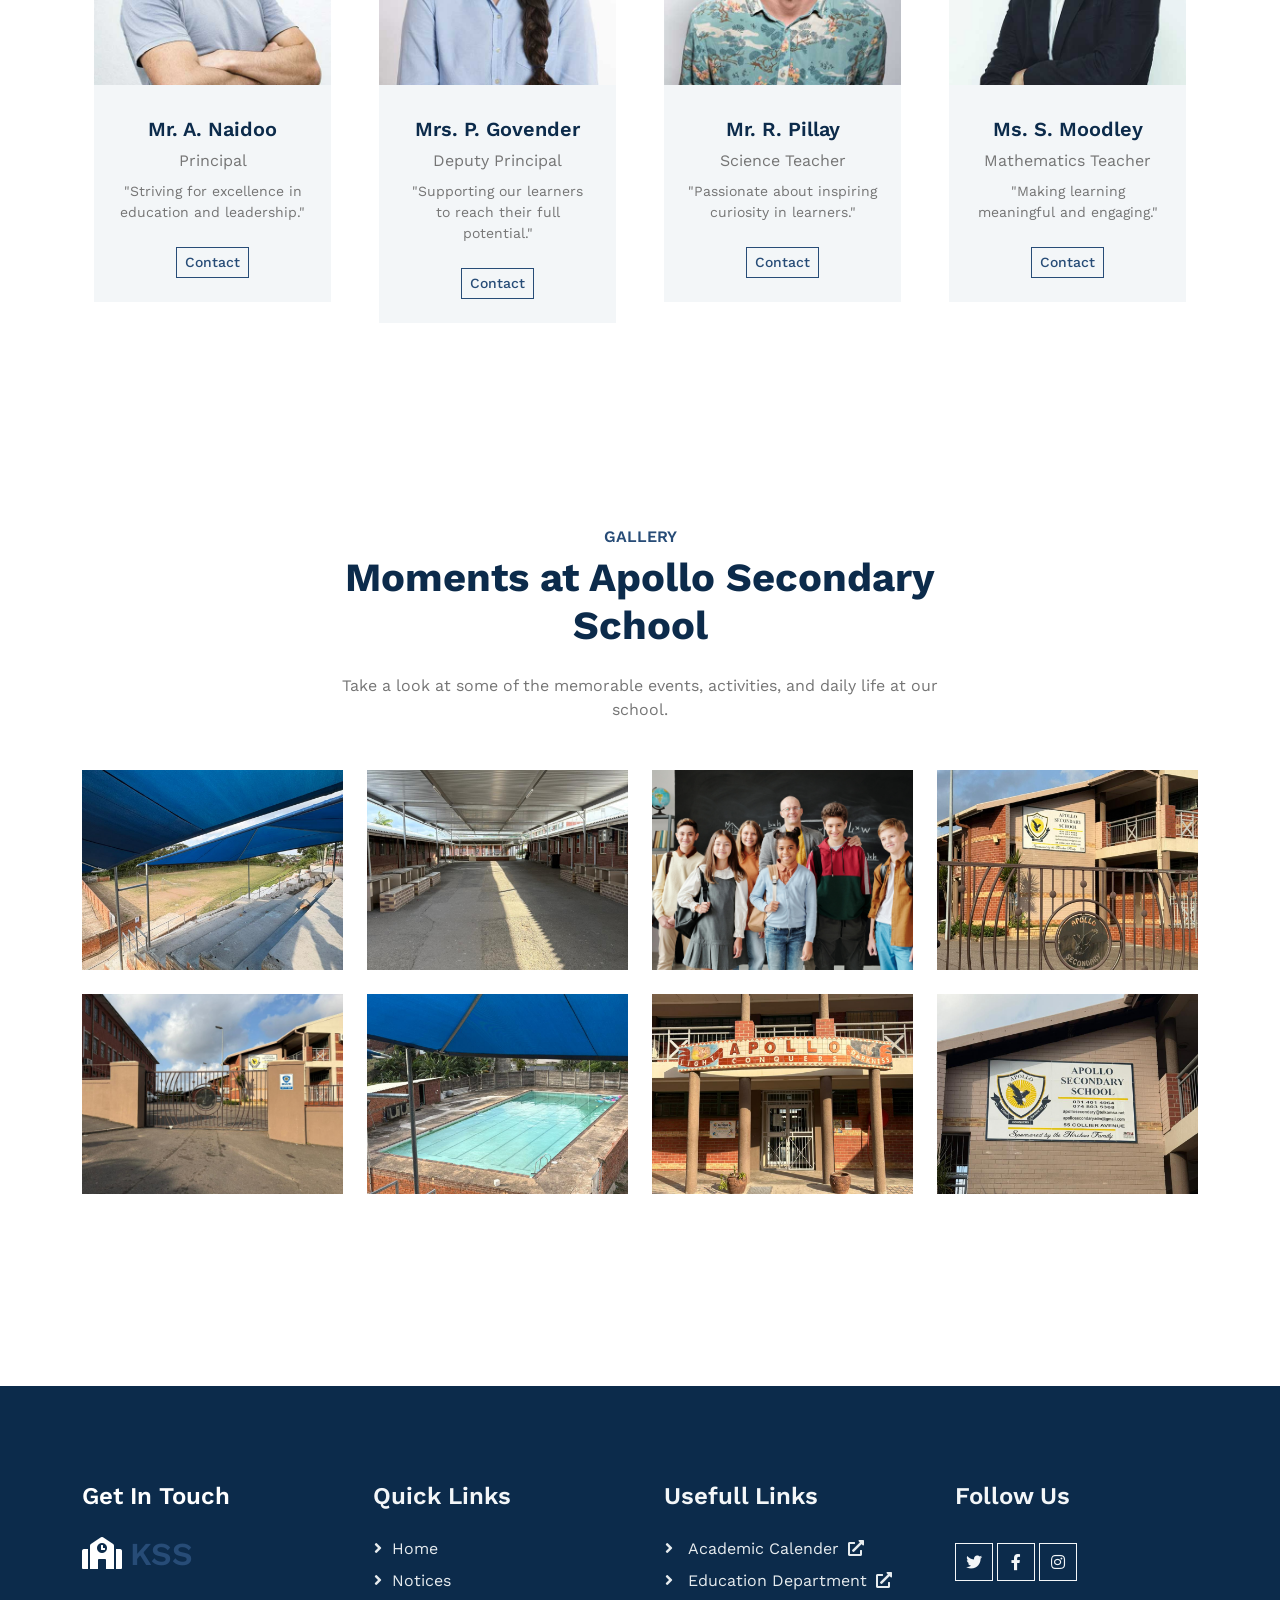
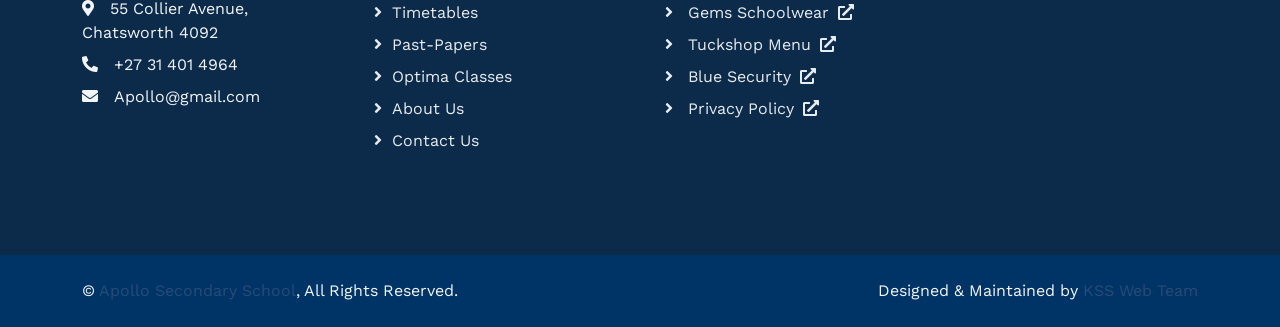
==== commit 3d04352d: "Add Blog link to navigation in about.html" ====
--- a/about.html
+++ b/about.html
@@ -143,6 +143,8 @@
                     </div>
                 </div>
 
+                
+                <a href="blog.html" class="nav-item nav-link">Blog</a>
                 <a href="about.html" class="nav-item nav-link active">About Us</a>
                 <a href="contact.html" class="nav-item nav-link">Contact Us</a>
             </div>
@@ -514,4 +516,4 @@
     <script src="js/main.js"></script>
 </body>
 
-</html>+</html>
